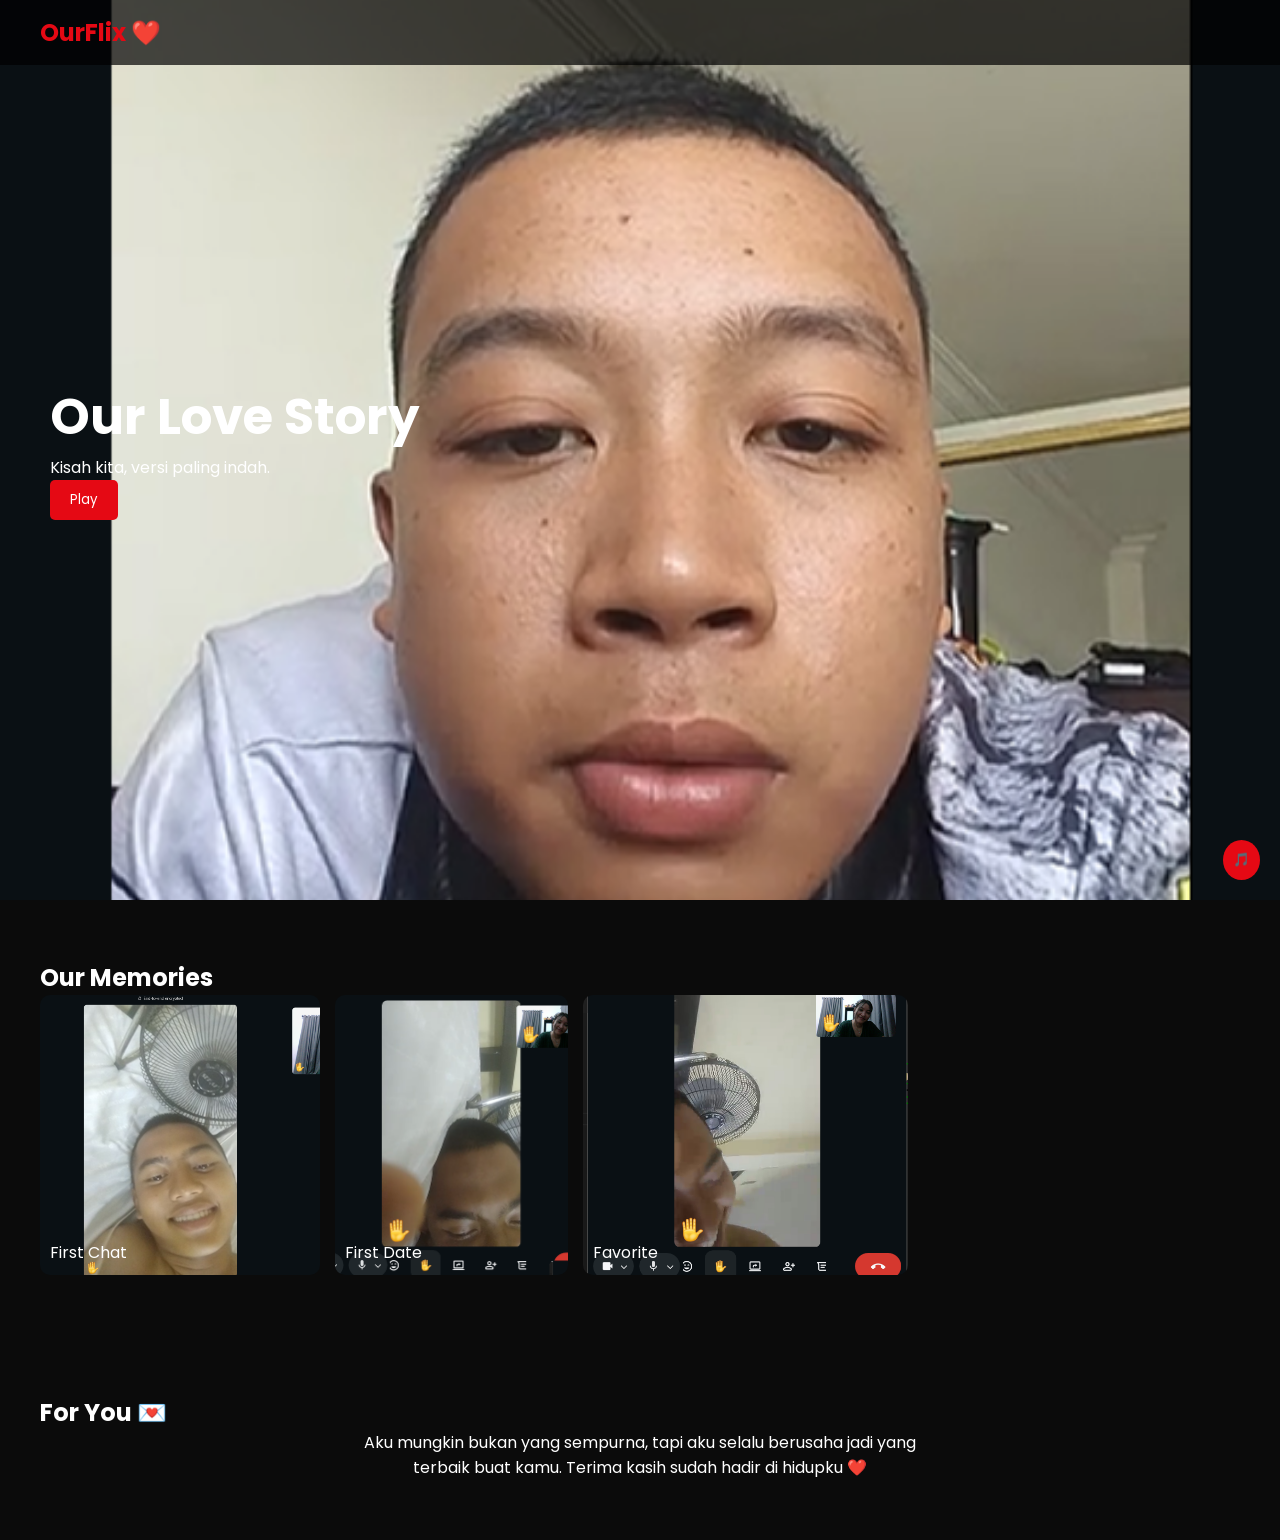
==== project/index.html @ de435e23 "upload all assets" ====
<!DOCTYPE html>
<html lang="id">
<head>
  <meta charset="UTF-8">
  <meta name="viewport" content="width=device-width, initial-scale=1.0">
  <title>Our Love Story ❤️</title>

  <link rel="stylesheet" href="style.css">
  <link href="https://fonts.googleapis.com/css2?family=Poppins:wght@300;500;700&display=swap" rel="stylesheet">
</head>

<body>

<nav>
  <h1>OurFlix ❤️</h1>
</nav>

<section class="hero">
  <div class="hero-content">
    <h2>Our Love Story</h2>
    <p>Kisah kita, versi paling indah.</p>
    <button class="btn" onclick="scrollToSection()">Play</button>
  </div>
</section>

<section class="section" id="gallery">
  <h2>Our Memories</h2>

  <div class="cards">
    <div class="card" onclick="openModal('First Chat', 'Awal kita kenal... ❤️')">
      <img src="images/foto1.jpg">
      <div class="card-title">First Chat</div>
    </div>

    <div class="card" onclick="openModal('First Date', 'Hari pertama kita jalan bareng 🥹')">
      <img src="images/foto2.jpg">
      <div class="card-title">First Date</div>
    </div>

    <div class="card" onclick="openModal('Favorite Moment', 'Moment paling aku suka ❤️')">
      <img src="images/foto3.jpg">
      <div class="card-title">Favorite</div>
    </div>
  </div>
</section>

<section class="section">
  <h2>For You 💌</h2>
  <div class="love-letter">
    <p>
      Aku mungkin bukan yang sempurna, tapi aku selalu berusaha jadi yang terbaik buat kamu.
      Terima kasih sudah hadir di hidupku ❤️
    </p>
  </div>
</section>

<div class="modal" id="modal">
  <div class="modal-content">
    <span class="close" onclick="closeModal()">X</span>
    <h2 id="modal-title"></h2>
    <p id="modal-text"></p>
  </div>
</div>

<audio id="music" src="music.mp3"></audio>
<button class="music-btn" onclick="toggleMusic()">🎵</button>

<script src="script.js"></script>
</body>
</html>
---- project/style.css ----
* {
  margin: 0;
  padding: 0;
  box-sizing: border-box;
  font-family: 'Poppins', sans-serif;
}

body {
  background: #0b0b0b;
  color: white;
}

/* NAV */
nav {
  position: fixed;
  width: 100%;
  padding: 15px 40px;
  background: rgba(0,0,0,0.7);
  display: flex;
  justify-content: space-between;
  z-index: 100;
}

nav h1 {
  color: #e50914;
}

/* HERO */
.hero {
  height: 100vh;
  background: url('images/bg.jpg') center/cover;
  display: flex;
  align-items: center;
  padding: 50px;
}

.hero h2 {
  font-size: 50px;
}

.btn {
  padding: 10px 20px;
  background: #e50914;
  border: none;
  color: white;
  cursor: pointer;
  border-radius: 5px;
}

/* SECTION */
.section {
  padding: 60px 40px;
}

/* CARDS */
.cards {
  display: flex;
  gap: 15px;
  overflow-x: auto;
}

.card {
  min-width: 200px;
  height: 280px;
  border-radius: 10px;
  overflow: hidden;
  position: relative;
  cursor: pointer;
  transition: 0.3s;
}

.card:hover {
  transform: scale(1.08);
}

.card img {
  width: 100%;
  height: 100%;
  object-fit: cover;
}

.card-title {
  position: absolute;
  bottom: 10px;
  left: 10px;
}

/* MODAL */
.modal {
  display: none;
  position: fixed;
  top: 0;
  width: 100%;
  height: 100%;
  background: rgba(0,0,0,0.9);
  justify-content: center;
  align-items: center;
}

.modal-content {
  background: #111;
  padding: 20px;
  border-radius: 10px;
}

/* LOVE LETTER */
.love-letter {
  max-width: 600px;
  margin: auto;
  text-align: center;
}

/* MUSIC */
.music-btn {
  position: fixed;
  bottom: 20px;
  right: 20px;
  background: #e50914;
  border: none;
  padding: 10px;
  border-radius: 50%;
  cursor: pointer;
}
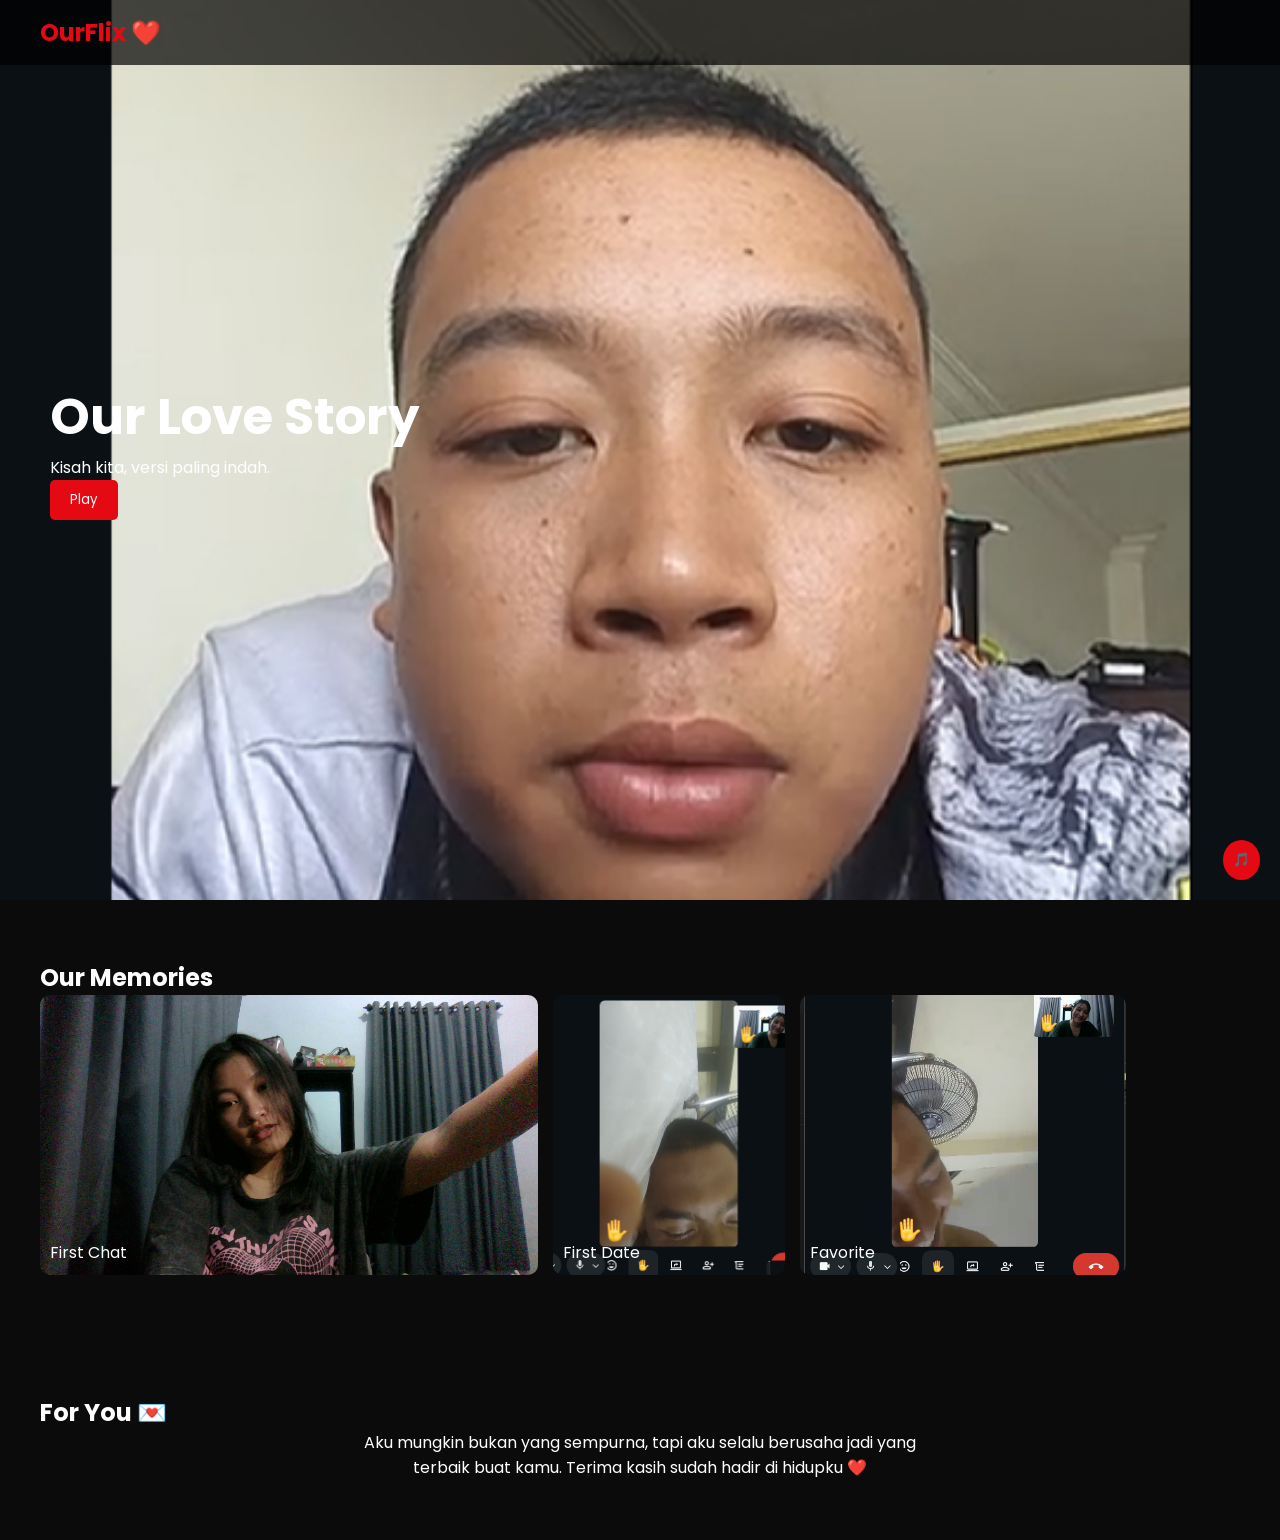
==== commit d22ad57e: "gntiimage" ====
--- a/project/index.html
+++ b/project/index.html
@@ -28,7 +28,7 @@
 
   <div class="cards">
     <div class="card" onclick="openModal('First Chat', 'Awal kita kenal... ❤️')">
-      <img src="images/foto1.jpg">
+      <img src="images/foto121.jpg">
       <div class="card-title">First Chat</div>
     </div>
 
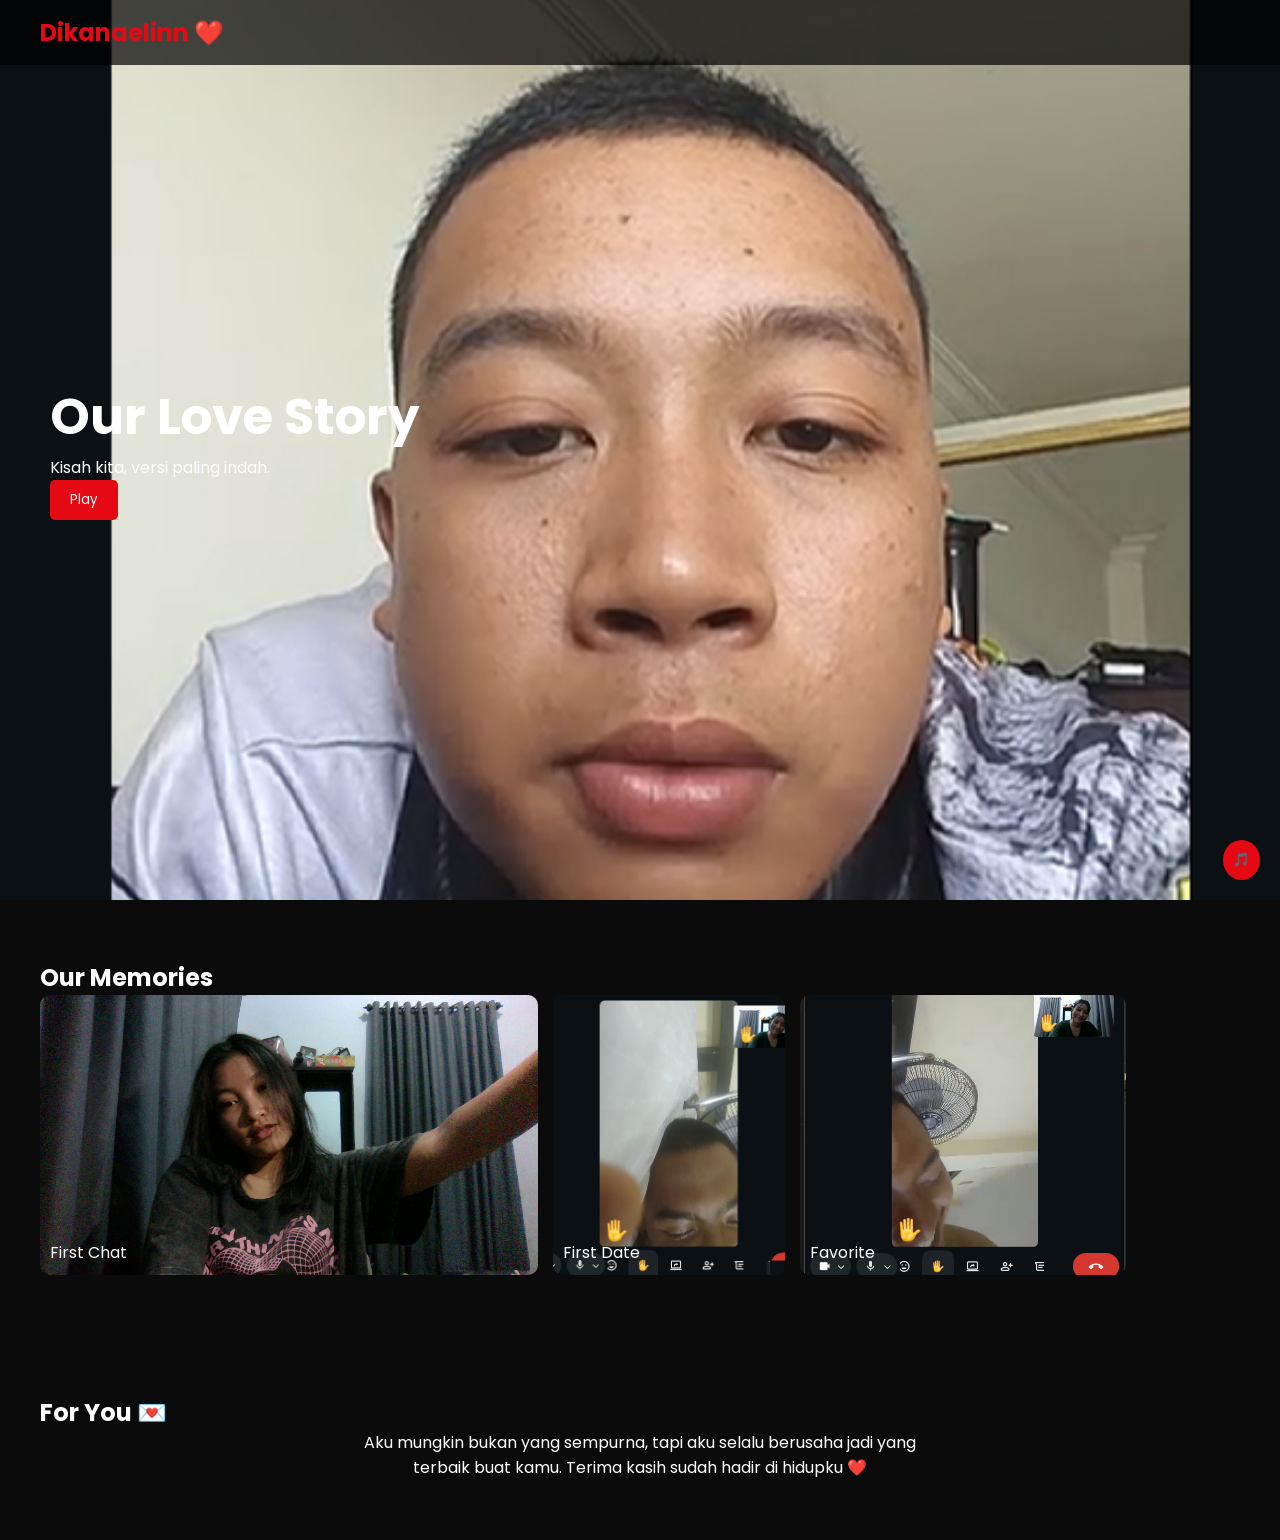
==== commit b4d1e999: "add" ====
--- a/project/index.html
+++ b/project/index.html
@@ -12,7 +12,7 @@
 <body>
 
 <nav>
-  <h1>OurFlix ❤️</h1>
+  <h1>Dikanaelinn ❤️</h1>
 </nav>
 
 <section class="hero">
